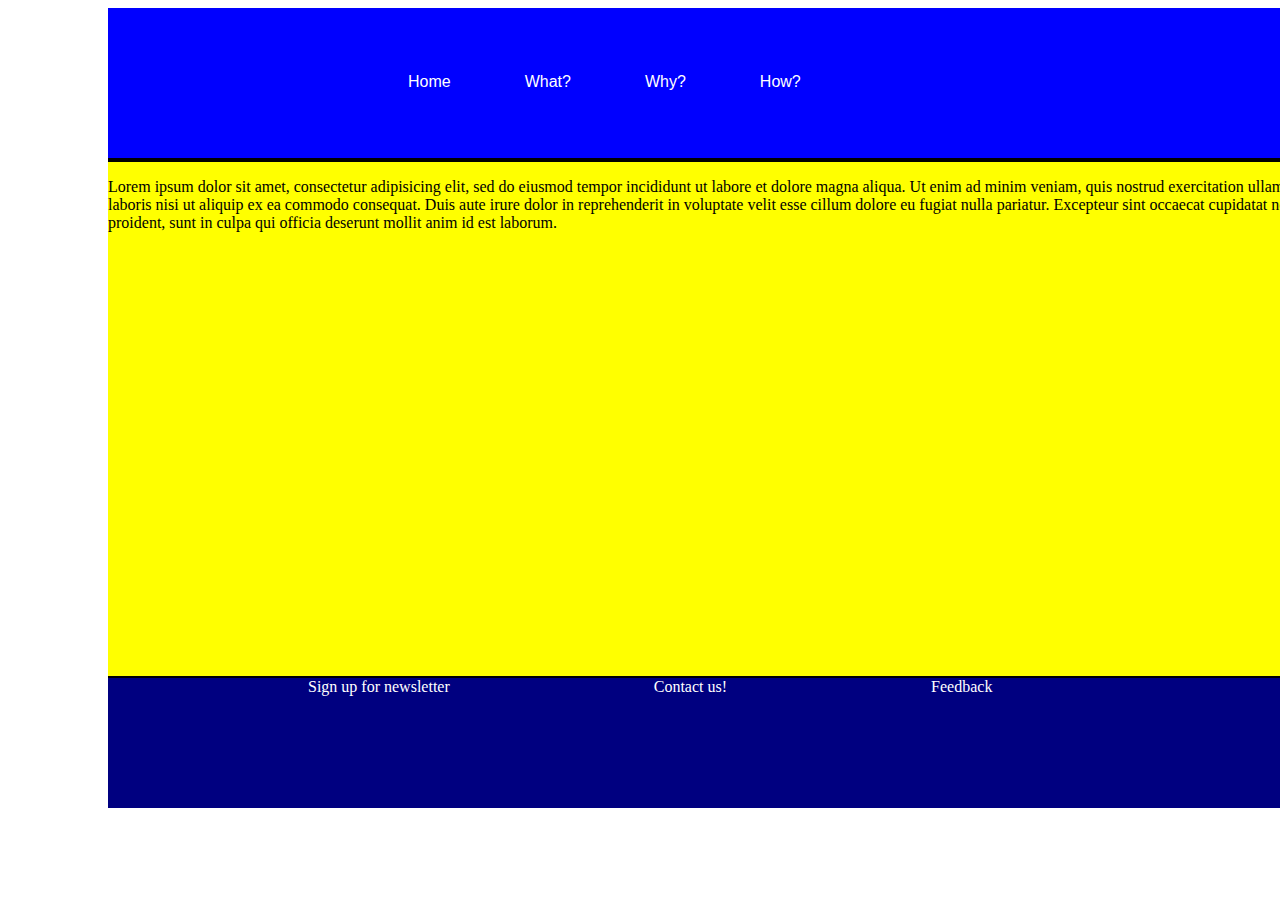
==== index.html @ d3a388ce "Initial files for final project" ====
<!DOCTYPE html>
<html>
	<head>
		<link rel="stylesheet" type="text/css" href="style.css">
		<link rel="stylesheet" type="text/css" href="_css/reset.css">

		<title>Eckis Poesie fuer Pimpfe</title>

	</head>

	<body>

		<div id = "wrapper">
			<div class = "header">

				<div class = "nav_main">
					<ul class = "nav_bar">
						<li><a href = "index.html">Home</a></li>

						<li><a href = "what.html">What?</a></li>

						<li><a href = "why.html">Why?</a></li>

						<li><a href = "how.html">How?</a></li>

				</div> <!-- navigation -->

			</div> <!-- header -->

			<div class = "content">


				<p>Lorem ipsum dolor sit amet, consectetur adipisicing elit, sed do eiusmod
				tempor incididunt ut labore et dolore magna aliqua. Ut enim ad minim veniam,
				quis nostrud exercitation ullamco laboris nisi ut aliquip ex ea commodo
				consequat. Duis aute irure dolor in reprehenderit in voluptate velit esse
				cillum dolore eu fugiat nulla pariatur. Excepteur sint occaecat cupidatat non
				proident, sunt in culpa qui officia deserunt mollit anim id est laborum.
				</p>



			</div> <!-- content -->




			<div class ="footer">

			<a href = "newsletter.html">Sign up for newsletter</a>

			<a href = "contactus.html">Contact us!</a>

			<a href = "feedback.html">Feedback</a>

			</div> <!-- footer -->

		</div> <!-- wrapper -->

	</body>

</html>
---- style.css ----
#wrapper {

	width: 1200px;
	min-height: 800px;
	margin-left: 100px;
	background-color: yellow;
	position: relative;
}

.header { 

	height: 150px;
	background-color: blue;
	border-bottom: 4px solid black;

}

.nav_main	{
	color: white;
	padding-top: 65px;
	padding-left: 300px;
	float: left;
}

ul {
    list-style: none;
    padding: 0;
    margin: 0;
}

li	{
	display: inline;
	padding-right: 70px;
}

.nav_bar a	{
	font-family: "Verdana", sans-serif;
	font-size: 16px;
	color: white;
	text-decoration: none;
}

.nav_bar	a:hover {
	color: #ed5628;
	text-decoration: none;
}


.content {
		box-sizing: border-box;

}

.footer {
	height: 130px;
	width: 1200px;
	background-color: navy;
	border-top: 2px;
	position: absolute;
    bottom: 0;
    border-top: 2px solid black;
}

.footer	a  {
	color: white;
	text-decoration: none;
	font-family: verdana;
	margin-left: 200px;
}

.footer	a:hover  {
	color: #ed5628;
	text-decoration: none;
}
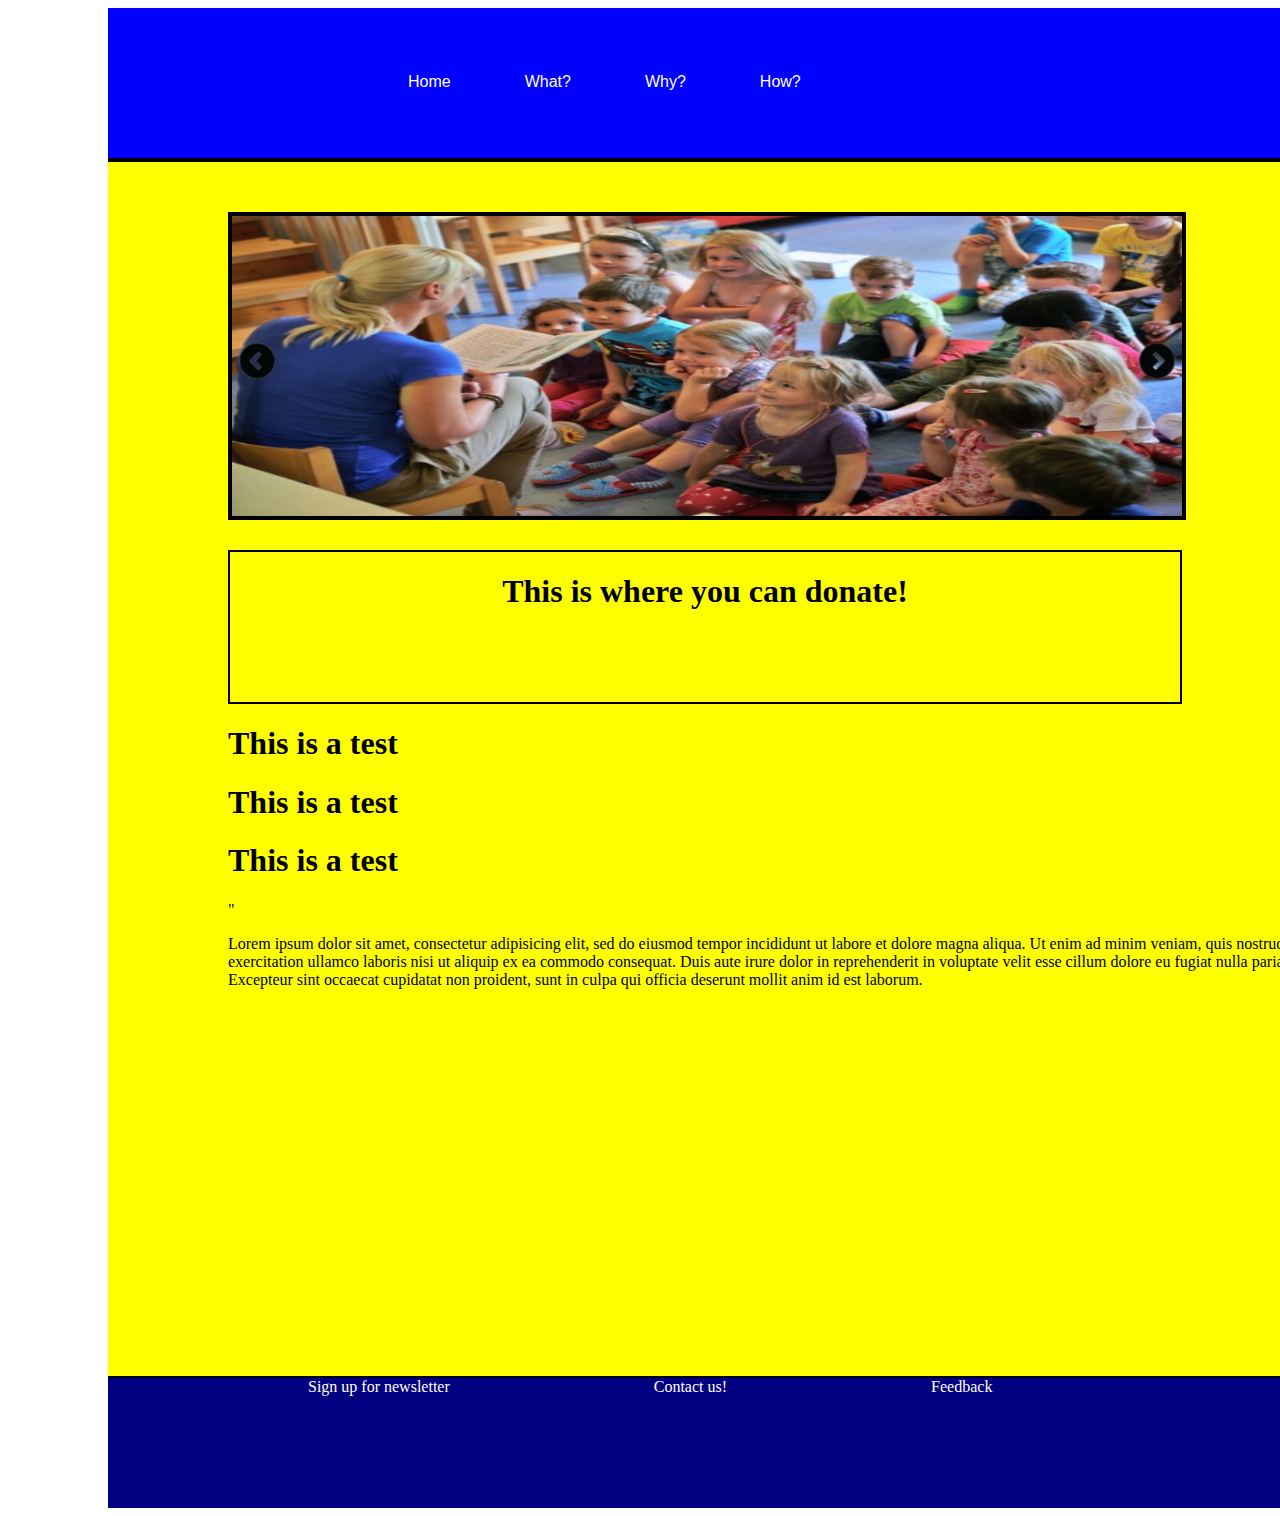
==== commit 5c17ccc2: "With slider and other significant updates" ====
--- a/index.html
+++ b/index.html
@@ -4,11 +4,12 @@
 		<link rel="stylesheet" type="text/css" href="style.css">
 		<link rel="stylesheet" type="text/css" href="_css/reset.css">
 
-		<title>Eckis Poesie fuer Pimpfe</title>
+		<title>Poetry for Peewees</title>
 
 	</head>
 
 	<body>
+	<!-- Is this necessary? -->
 
 		<div id = "wrapper">
 			<div class = "header">
@@ -27,6 +28,36 @@
 
 			</div> <!-- header -->
 
+				<div class = "subwrapper">
+
+			
+			<div class = "slider">
+				<img src="_images/img_1.jpg" id = "image">
+
+
+				<div class = "left_holder"><img onClick = "slide(-1)" class = "left_arrow" src = "_images/arrow_left.png"</>
+				</div>
+				
+				<div class = "right_holder"><img onClick = "slide(1)" class = "right_arrow" src = "_images/arrow_right.png"</>
+				</div>
+
+			</div> <!-- slider -->
+
+			<div class = "donate">
+				<h1>This is where you can donate!</h1>
+			</div>
+
+			<div class = "quote_1"> <h1>This is a test</h1></div>
+
+			<div class = "quote_2"><h1>This is a test</h1></div>
+
+			<div class = "quote_3"><h1>This is a test</h1></div>
+
+
+
+			<div clas = "soundcloud_embed"></div>"
+			<!-- Soundcloud embed displays the last reading -->
+
 			<div class = "content">
 
 
@@ -43,7 +74,7 @@
 			</div> <!-- content -->
 
 
-
+			</div> <!-- subwrapper -->
 
 			<div class ="footer">
 
@@ -55,7 +86,11 @@
 
 			</div> <!-- footer -->
 
+			<script src = "apps.js"></script>
+
 		</div> <!-- wrapper -->
+
+
 
 	</body>
 
--- a/style.css
+++ b/style.css
@@ -1,10 +1,17 @@
 #wrapper {
 
 	width: 1200px;
-	min-height: 800px;
+	min-height: 1500px;
 	margin-left: 100px;
 	background-color: yellow;
 	position: relative;
+}
+
+.subwrapper {
+	width: 1100px;
+	height: 100%;
+	margin-top: 50px;
+	margin-left: 120px;
 }
 
 .header { 
@@ -71,4 +78,103 @@
 .footer	a:hover  {
 	color: #ed5628;
 	text-decoration: none;
+}
+
+.slider {
+	height: 300px;
+	width: 950px;
+	/*margin: 50px auto;*/
+	position: relative;
+	border: 4px solid black;
+}
+
+#image {
+
+	height: 300px;
+	width: 950px;
+	position: absolute;
+
+}
+
+.slide_img {
+
+}
+
+.left_holder {
+	height: 300px;
+	width: 100px;
+	position: absolute;
+	left: 0px;
+	top: 0px;
+
+}
+
+.right_holder {
+	height: 300px;
+	width: 100px;
+	position: absolute;
+	right: 0px;
+	top: 0px;
+
+}
+
+.left_arrow {
+	height: 50px;
+	width: 50px;
+	position: absolute;
+	top: 40%;
+	left: 0px;
+}
+
+.right_arrow {
+	height: 50px;
+	width: 50px;
+	position: absolute;
+	top: 40%;
+	right: 0px;
+}
+
+.donate {
+	width: 950px;
+	height: 150px;
+	margin-top: 30px;
+	border: 2px solid black;
+	text-align: center;
+	/*margin-left: 105px;*/
+}
+
+.quote1 {
+	width: 200px;
+	height: 200px;
+	margin: 20px;
+	border: 2px solid black;
+	border-radius: 15%;
+	float: left;
+}
+
+.quote2 {
+	width: 200px;
+	height: 200px;
+	margin: 20px;
+	border: 2px solid black;
+	border-radius: 15%;
+	float: left;
+}
+
+.quote3 {
+	width: 100px;
+	height: 200px;
+	margin: 20px;
+	border: 2px solid black;
+	border-radius: 15%;
+	float: left;
+}
+
+.quote4 {
+	width: 200px;
+	height: 200px;
+	margin: 20px;
+	border: 2px solid black;
+	border-radius: 15%;
+	float: left;
 }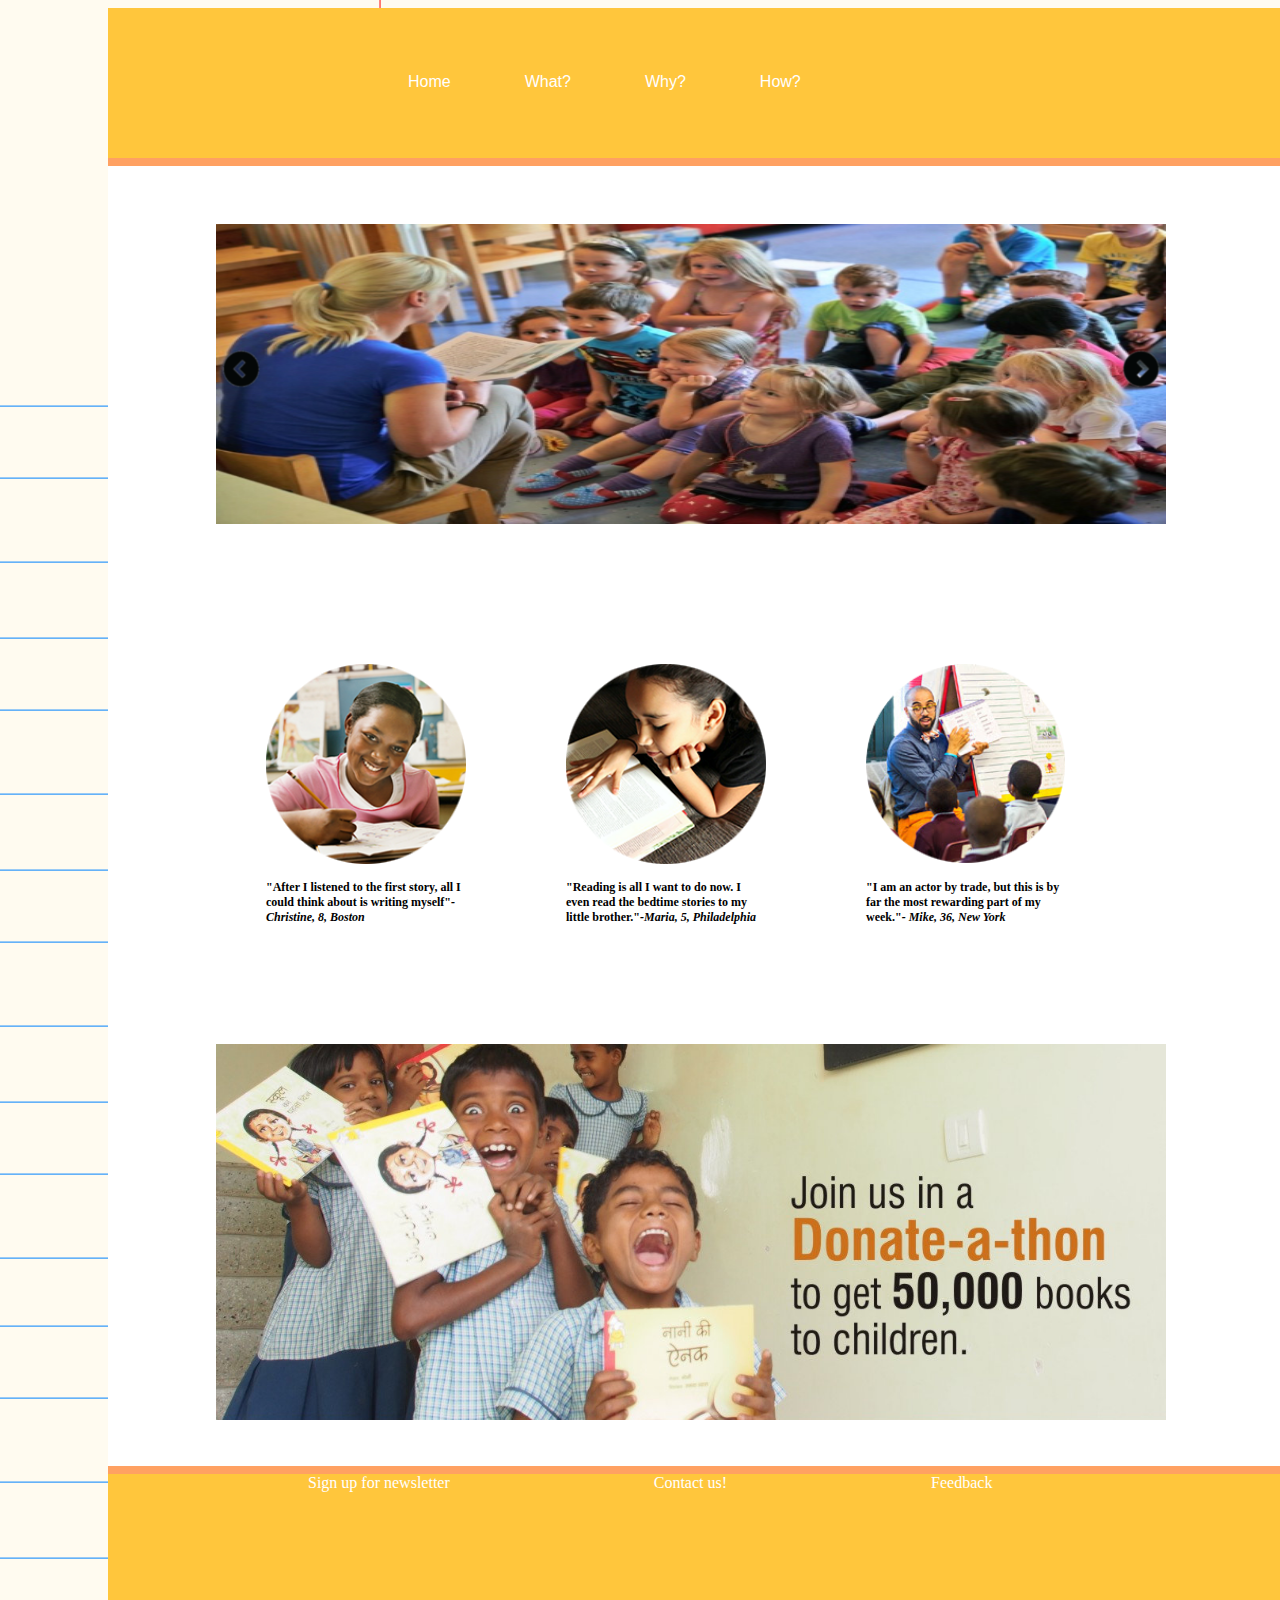
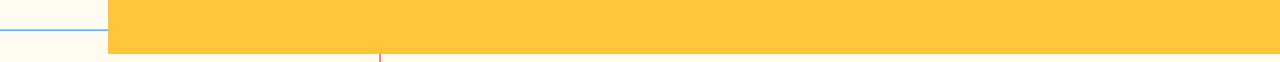
==== commit e39f5e74: "With updates to css and html // Incorporation of quotes and round images // Incorporation of donate " ====
--- a/index.html
+++ b/index.html
@@ -32,7 +32,7 @@
 
 			
 			<div class = "slider">
-				<img src="_images/img_1.jpg" id = "image">
+				<img src= "_images/img_1.jpg" id = "image">
 
 
 				<div class = "left_holder"><img onClick = "slide(-1)" class = "left_arrow" src = "_images/arrow_left.png"</>
@@ -43,17 +43,27 @@
 
 			</div> <!-- slider -->
 
-			<div class = "donate">
-				<h1>This is where you can donate!</h1>
+			<div class = "quote_section"> <img src = "_images/quotes_1.png">
+				<p><strong>"After I listened to the first story, all I could think about is writing myself"<em>- Christine, 8, Boston</em></strong></p>
 			</div>
 
-			<div class = "quote_1"> <h1>This is a test</h1></div>
+			<div class = "quote_section"> <img src = "_images/quotes_2.png">
+				<p><strong>"Reading is all I want to do now. I even read the bedtime stories to my little brother."<em>-Maria, 5, Philadelphia</em></strong></p>
+			</div>
 
-			<div class = "quote_2"><h1>This is a test</h1></div>
+			<div class = "quote_section"> <img src = "_images/quotes_3.png">
+				<p><strong>"I am an actor by trade, but this is by far the most rewarding part of my week."<em>- Mike, 36, New York</em></strong></p>
+			</div>
 
-			<div class = "quote_3"><h1>This is a test</h1></div>
+<!-- 			<div class = "quote_section_2"> <img src = "_images/quote_2.png">
+			</div>
 
+			<div class = "quote_section_3"> <img src = "_images/quote_3.png">
+			</div> -->
 
+			<div class = "donate">
+				<img src = "_images/donate_banner.jpg">
+			</div>
 
 			<div clas = "soundcloud_embed"></div>"
 			<!-- Soundcloud embed displays the last reading -->
--- a/style.css
+++ b/style.css
@@ -1,24 +1,31 @@
+body {
+	background-image: url(_images/background_lined.jpg)
+
+}
+
 #wrapper {
 
 	width: 1200px;
 	min-height: 1500px;
 	margin-left: 100px;
-	background-color: yellow;
+	background-color: white;
 	position: relative;
 }
 
 .subwrapper {
-	width: 1100px;
+	width: 950px;
 	height: 100%;
 	margin-top: 50px;
-	margin-left: 120px;
+	margin-left: 100px;
+	border: 8px solid white;
 }
 
 .header { 
 
 	height: 150px;
-	background-color: blue;
-	border-bottom: 4px solid black;
+	width: 100%;
+	background-color: #ffc63c;
+	border-bottom: 8px solid #ffa162;
 
 }
 
@@ -59,13 +66,12 @@
 }
 
 .footer {
-	height: 130px;
+	height: 180px;
 	width: 1200px;
-	background-color: navy;
-	border-top: 2px;
+	background-color: #ffc63c;
+	border-top: 8px solid #ffa162;
 	position: absolute;
     bottom: 0;
-    border-top: 2px solid black;
 }
 
 .footer	a  {
@@ -80,12 +86,13 @@
 	text-decoration: none;
 }
 
+/*Index page specific*/
+
 .slider {
 	height: 300px;
 	width: 950px;
 	/*margin: 50px auto;*/
 	position: relative;
-	border: 4px solid black;
 }
 
 #image {
@@ -134,47 +141,39 @@
 	right: 0px;
 }
 
-.donate {
-	width: 950px;
-	height: 150px;
-	margin-top: 30px;
-	border: 2px solid black;
-	text-align: center;
-	/*margin-left: 105px;*/
-}
-
-.quote1 {
+.quote_section {
 	width: 200px;
 	height: 200px;
-	margin: 20px;
-	border: 2px solid black;
+	margin-top: 140px;
+	margin-bottom: 80px;
+	margin-right: 50px;
+	margin-left: 50px;
 	border-radius: 15%;
 	float: left;
 }
 
-.quote2 {
-	width: 200px;
-	height: 200px;
-	margin: 20px;
-	border: 2px solid black;
-	border-radius: 15%;
-	float: left;
+.quote_section img {
+	width: 100%;
+	height: 100%;
 }
 
-.quote3 {
-	width: 100px;
-	height: 200px;
-	margin: 20px;
-	border: 2px solid black;
-	border-radius: 15%;
-	float: left;
+.quote_section p {
+	font-family: verdana;
+	font-size: 12px;
+
 }
 
-.quote4 {
-	width: 200px;
-	height: 200px;
-	margin: 20px;
-	border: 2px solid black;
-	border-radius: 15%;
-	float: left;
+.donate {
+	max-width: 100%;
+	max-height: 100%;
+	margin-top: 200px;
+	text-align: center;
+
+}
+
+.donate img { 
+	margin-top: 100px;
+	margin-bottom: 100px;
+	max-width: 100%;
+	max-height: 100%;
 }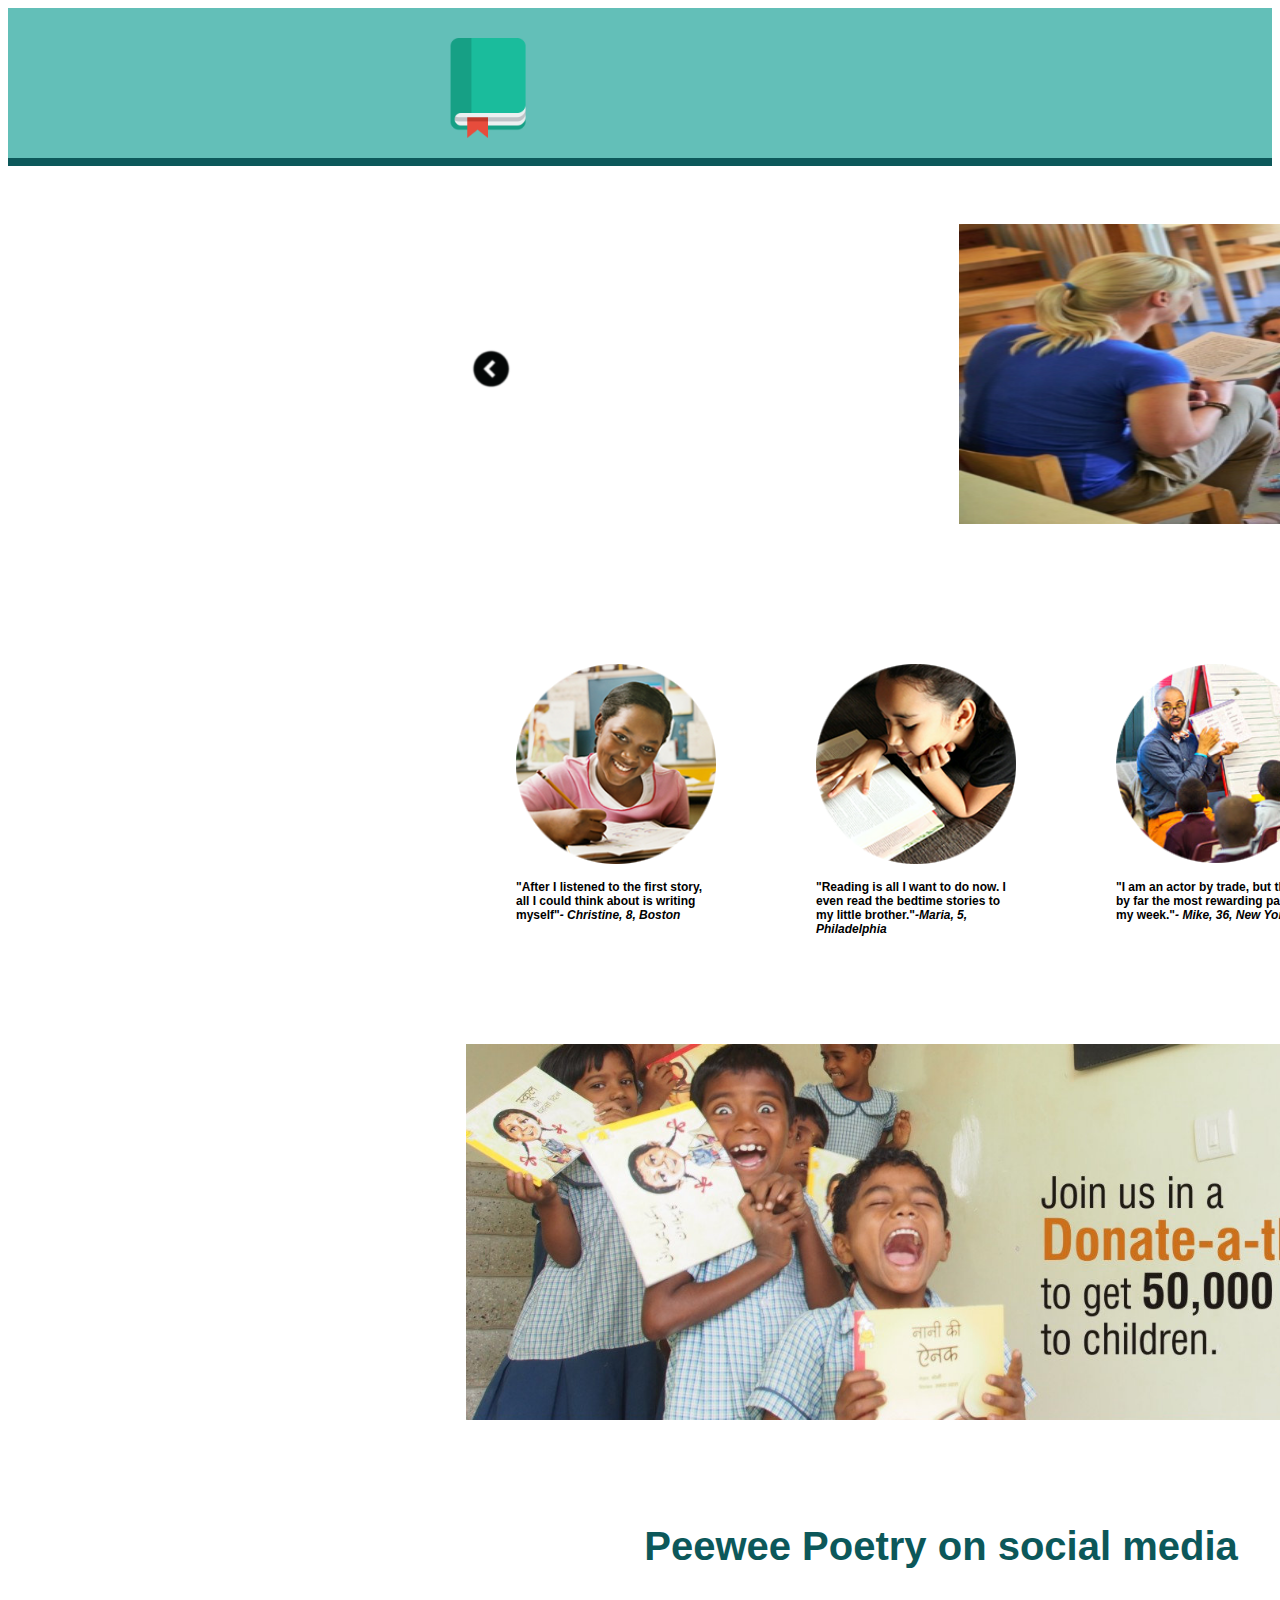
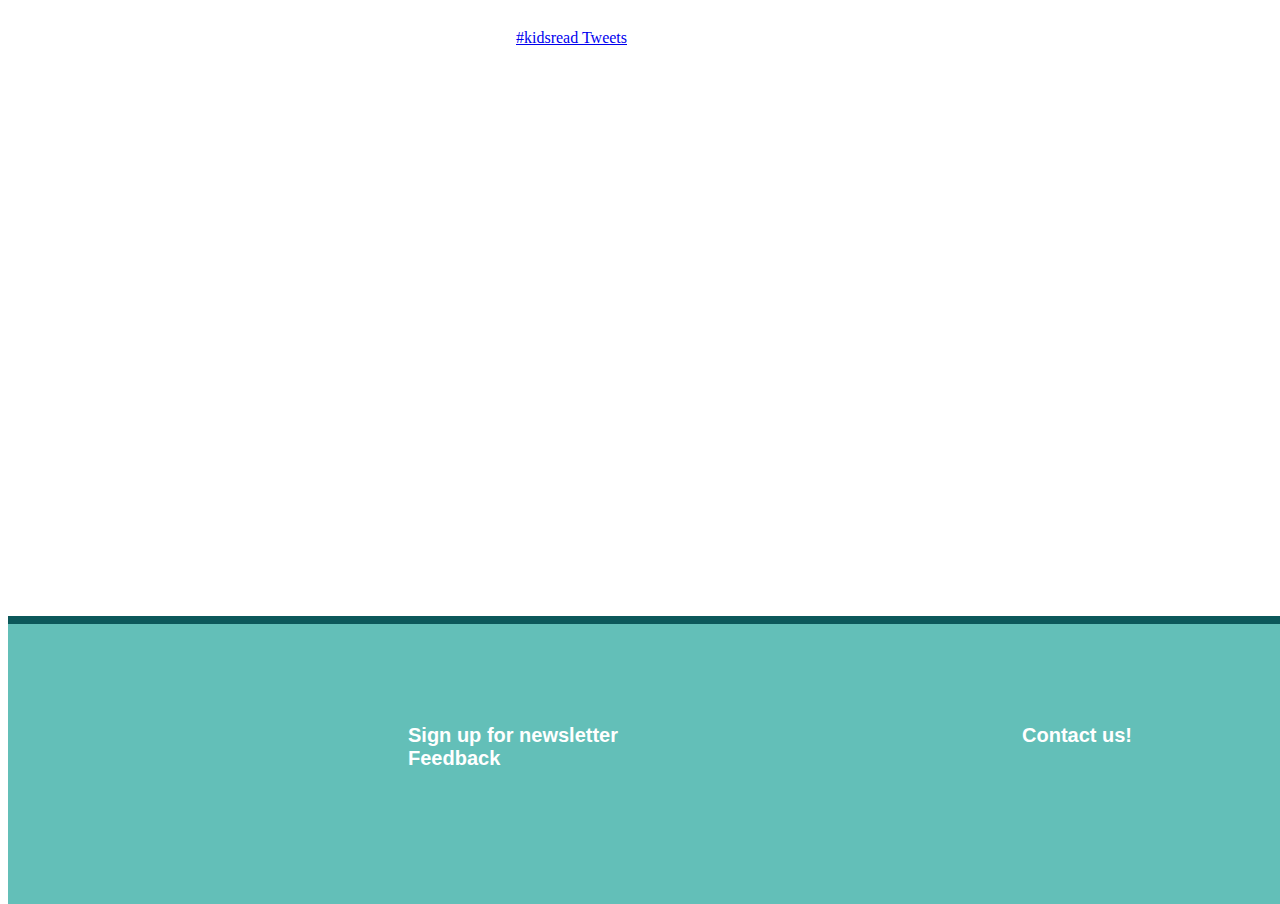
==== commit 6749ada7: "signficant changes to index, created other pages" ====
--- a/index.html
+++ b/index.html
@@ -1,92 +1,98 @@
 <!DOCTYPE html>
 <html>
 	<head>
-		<link rel="stylesheet" type="text/css" href="style.css">
+		<link rel="stylesheet" type="text/css" href="_css/style.css">
 		<link rel="stylesheet" type="text/css" href="_css/reset.css">
 
-		<title>Poetry for Peewees</title>
+		<title>Peewee Poetry</title>
 
 	</head>
 
 	<body>
-	<!-- Is this necessary? -->
 
-		<div id = "wrapper">
 			<div class = "header">
+
+				<div class="hdrimg">
+					<a href="index.html"><img src="_images/book_logo.png"/></a>
+				</div>
 
 				<div class = "nav_main">
 					<ul class = "nav_bar">
-						<li><a href = "index.html">Home</a></li>
+						<li><a href = "index.html">Our mission</a></li>
 
-						<li><a href = "what.html">What?</a></li>
+						<li><a href = "our_stories.html">Our stories</a></li>
 
-						<li><a href = "why.html">Why?</a></li>
+						<li><a href = "our_actors.html">Our actors</a></li>
 
-						<li><a href = "how.html">How?</a></li>
+						<li><a href = "donate.html">Donate a reading</a></li>
 
 				</div> <!-- navigation -->
 
 			</div> <!-- header -->
 
-				<div class = "subwrapper">
+		<div id = "wrapper">
+
+			<div class = "subwrapper">
 
 			
-			<div class = "slider">
-				<img src= "_images/img_1.jpg" id = "image">
+				<div class = "slider">
+					<img src= "_images/img_1.jpg" id = "image">
 
 
-				<div class = "left_holder"><img onClick = "slide(-1)" class = "left_arrow" src = "_images/arrow_left.png"</>
-				</div>
-				
-				<div class = "right_holder"><img onClick = "slide(1)" class = "right_arrow" src = "_images/arrow_right.png"</>
-				</div>
+					<div class = "left_holder"><img onClick = "slide(-1)" class = "left_arrow" src = "_images/arrow_left.png"</>
+					</div>
+					
+					<div class = "right_holder"><img onClick = "slide(1)" class = "right_arrow" src = "_images/arrow_right.png"</>
+					</div>
 
-			</div> <!-- slider -->
-
-			<div class = "quote_section"> <img src = "_images/quotes_1.png">
-				<p><strong>"After I listened to the first story, all I could think about is writing myself"<em>- Christine, 8, Boston</em></strong></p>
-			</div>
-
-			<div class = "quote_section"> <img src = "_images/quotes_2.png">
-				<p><strong>"Reading is all I want to do now. I even read the bedtime stories to my little brother."<em>-Maria, 5, Philadelphia</em></strong></p>
-			</div>
-
-			<div class = "quote_section"> <img src = "_images/quotes_3.png">
-				<p><strong>"I am an actor by trade, but this is by far the most rewarding part of my week."<em>- Mike, 36, New York</em></strong></p>
-			</div>
-
-<!-- 			<div class = "quote_section_2"> <img src = "_images/quote_2.png">
-			</div>
-
-			<div class = "quote_section_3"> <img src = "_images/quote_3.png">
-			</div> -->
-
-			<div class = "donate">
-				<img src = "_images/donate_banner.jpg">
-			</div>
-
-			<div clas = "soundcloud_embed"></div>"
-			<!-- Soundcloud embed displays the last reading -->
-
-			<div class = "content">
-
-
-				<p>Lorem ipsum dolor sit amet, consectetur adipisicing elit, sed do eiusmod
-				tempor incididunt ut labore et dolore magna aliqua. Ut enim ad minim veniam,
-				quis nostrud exercitation ullamco laboris nisi ut aliquip ex ea commodo
-				consequat. Duis aute irure dolor in reprehenderit in voluptate velit esse
-				cillum dolore eu fugiat nulla pariatur. Excepteur sint occaecat cupidatat non
-				proident, sunt in culpa qui officia deserunt mollit anim id est laborum.
-				</p>
+				</div> <!-- slider -->
 
 
 
-			</div> <!-- content -->
+
+				<div class = "quote_section"> <img src = "_images/quotes_1.png">
+					<p><strong>"After I listened to the first story, all I could think about is writing myself"<em>- Christine, 8, Boston</em></strong></p>
+				</div>
+
+				<div class = "quote_section"> <img src = "_images/quotes_2.png">
+					<p><strong>"Reading is all I want to do now. I even read the bedtime stories to my little brother."<em>-Maria, 5, Philadelphia</em></strong></p>
+				</div>
+
+				<div class = "quote_section"> <img src = "_images/quotes_3.png">
+
+					<p><strong>"I am an actor by trade, but this is by far the most rewarding part of my week."<em>- Mike, 36, New York</em></strong></p>
+
+				</div>
+
+				<div class = "donate">
+					<img src = "_images/donate_banner.jpg">
+				</div>
+
+				<div class = "social_media_title"> Peewee Poetry on social media
+
+				</div>
+
+				<div class = "twitter_embed">
+					
+					<a class="twitter-timeline" href="https://twitter.com/hashtag/kidsread" data-widget-id="693561674901532672">#kidsread Tweets</a>
+					
+					<script>!function(d,s,id){var js,fjs=d.getElementsByTagName(s)[0],p=/^http:/.test(d.location)?'http':'https';if(!d.getElementById(id)){js=d.createElement(s);js.id=id;js.src=p+"://platform.twitter.com/widgets.js";fjs.parentNode.insertBefore(js,fjs);}}(document,"script","twitter-wjs");</script>
+				</div>
+
+				<div class = "soundcloud_embed">
+
+					<iframe width="300px" height="450" scrolling="no" frameborder="no" src="https://w.soundcloud.com/player/?url=https%3A//api.soundcloud.com/tracks/39874761&amp;auto_play=false&amp;hide_related=false&amp;show_comments=true&amp;show_user=true&amp;show_reposts=false&amp;visual=true"></iframe>
+				
+				</div>
+
+		</div> <!-- wrapper -->
+
+		</div> <!-- subwrapper -->
 
 
-			</div> <!-- subwrapper -->
 
-			<div class ="footer">
+
+		<div class ="footer">
 
 			<a href = "newsletter.html">Sign up for newsletter</a>
 
@@ -94,11 +100,9 @@
 
 			<a href = "feedback.html">Feedback</a>
 
-			</div> <!-- footer -->
+		</div> <!-- footer -->
 
-			<script src = "apps.js"></script>
-
-		</div> <!-- wrapper -->
+		<script src = "_jscript/apps.js"></script>
 
 
 
--- a/_css/style.css
+++ b/_css/style.css
@@ -0,0 +1,237 @@
+body {
+	background-image: url(_images/background_lined.jpg)
+
+}
+
+#wrapper {
+
+	width: 1200px;
+	min-height: 1500px;
+	margin-left: 100px;
+	background-color: white;
+	position: relative;
+}
+
+.subwrapper {
+	width: 950px;
+	height: 100%;
+	margin-top: 50px;
+	margin-left: 350px;
+	border: 8px solid white;
+}
+
+.header { 
+
+	height: 150px;
+	width: 100%;
+	background-color: #63bfb8;
+	border-bottom: 8px solid #0c585a;
+
+}
+
+.hdrimg	{
+	padding: 30px;
+	margin-bottom: 20px;
+	margin-left: 400px;
+	float: left;
+}
+
+.hdrimg img {
+
+	width: 100px;
+    height: 100px;
+
+}
+
+.nav_main	{
+	color: white;
+	padding-top: 65px;
+	padding-left: 50px;
+	float: left;
+}
+
+ul {
+    list-style: none;
+    padding: 0;
+    margin: 0;
+}
+
+li	{
+	display: inline;
+	padding-right: 70px;
+}
+
+.nav_bar a	{
+	font-family: "Helvetica", sans-serif;
+	font-size: 25px;
+	color: white;
+	text-decoration: none;
+	font-weight: bold;
+}
+
+.nav_bar	a:hover {
+	color: #ed5628;
+	text-decoration: none;
+}
+
+
+.content {
+		box-sizing: border-box;
+
+}
+
+.footer {
+	height: 180px;
+	width: 100%;
+	background-color: #63bfb8;
+	border-top: 8px solid #0c585a;
+	position: absolute;
+	padding-top: 100px;
+/*    bottom: 0;*/
+	clear: all;
+	margin-top: 500px;
+}
+
+.footer	a  {
+/*	font-family: "Helvetica", sans-serif;
+	font-size: 20px;
+	color: white;
+	text-decoration: none;*/
+/*	color: white;
+	text-decoration: none;
+	font-family: helvetica;
+	margin-left: 200px;*/
+	font-family: "Helvetica", sans-serif;
+	font-size: 20px;
+	color: white;
+	text-decoration: none;
+	font-weight: bold;
+	margin-left: 400px;
+}
+
+/*Footer text needs margin top and be in line with */
+
+.footer	a:hover  {
+	color: #ed5628;
+	text-decoration: none;
+}
+
+/*Index page specific*/
+
+.slider {
+	height: 300px;
+	width: 950px;
+	/*margin: 50px auto;*/
+	position: relative;
+}
+
+#image {
+
+	height: 300px;
+	width: 950px;
+	position: absolute;
+
+}
+
+.left_holder {
+	height: 300px;
+	width: 100px;
+	position: absolute;
+	left: 0px;
+	top: 0px;
+
+}
+
+.right_holder {
+	height: 300px;
+	width: 100px;
+	position: absolute;
+	right: 0px;
+	top: 0px;
+
+}
+
+.left_arrow {
+	height: 50px;
+	width: 50px;
+	position: absolute;
+	top: 40%;
+	left: 0px;
+}
+
+.right_arrow {
+	height: 50px;
+	width: 50px;
+	position: absolute;
+	top: 40%;
+	right: 0px;
+}
+
+.quote_section {
+	width: 200px;
+	height: 200px;
+	margin-top: 140px;
+	margin-bottom: 80px;
+	margin-right: 50px;
+	margin-left: 50px;
+	border-radius: 15%;
+	float: left;
+}
+
+.quote_section img {
+	width: 100%;
+	height: 100%;
+}
+
+.quote_section p {
+	font-family: helvetica;
+	font-size: 12px;
+
+}
+
+.donate {
+	max-width: 100%;
+	max-height: 100%;
+	text-align: center;
+	margin-bottom: 100px;
+
+}
+
+.donate img { 
+	margin-top: 100px;
+	max-width: 100%;
+	max-height: 100%;
+}
+
+.social_media_title {
+	font-family: helvetica;
+	text-align: center;
+	/*margin-left: 300px;*/
+	color: #0c585a;
+	font-size: 40px;
+	font-weight: bold;	
+
+}
+	
+
+.twitter_embed {
+
+	height: 300px;
+	width: 300px;
+	margin-top: 60px;
+	margin-bottom: 300px;
+	margin-left: 50px;
+	margin-right: 200px;
+	float: left;
+}
+
+.soundcloud_embed {
+
+	height: 300px;
+	width: 300px;
+	margin-top: 130px;
+	margin-bottom: 200px;
+	margin-right: 50px;
+	float: left;
+}
+
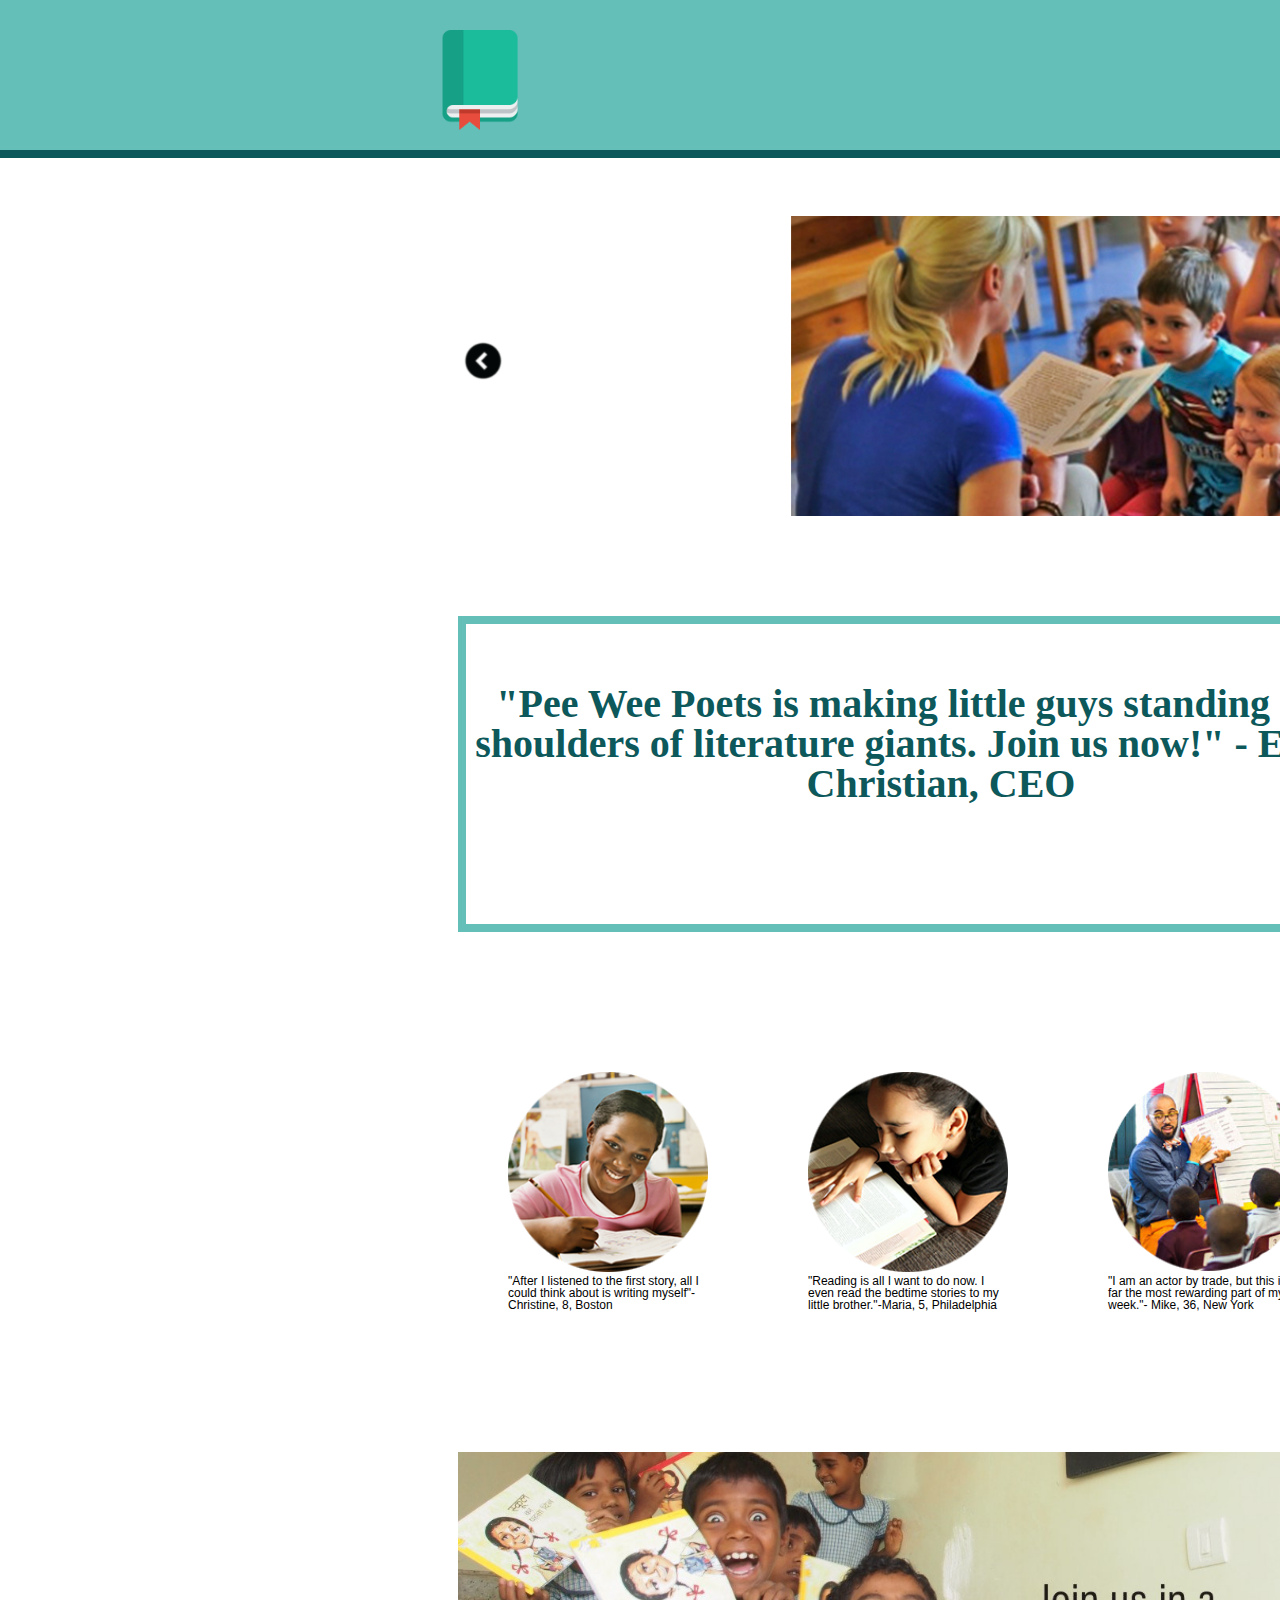
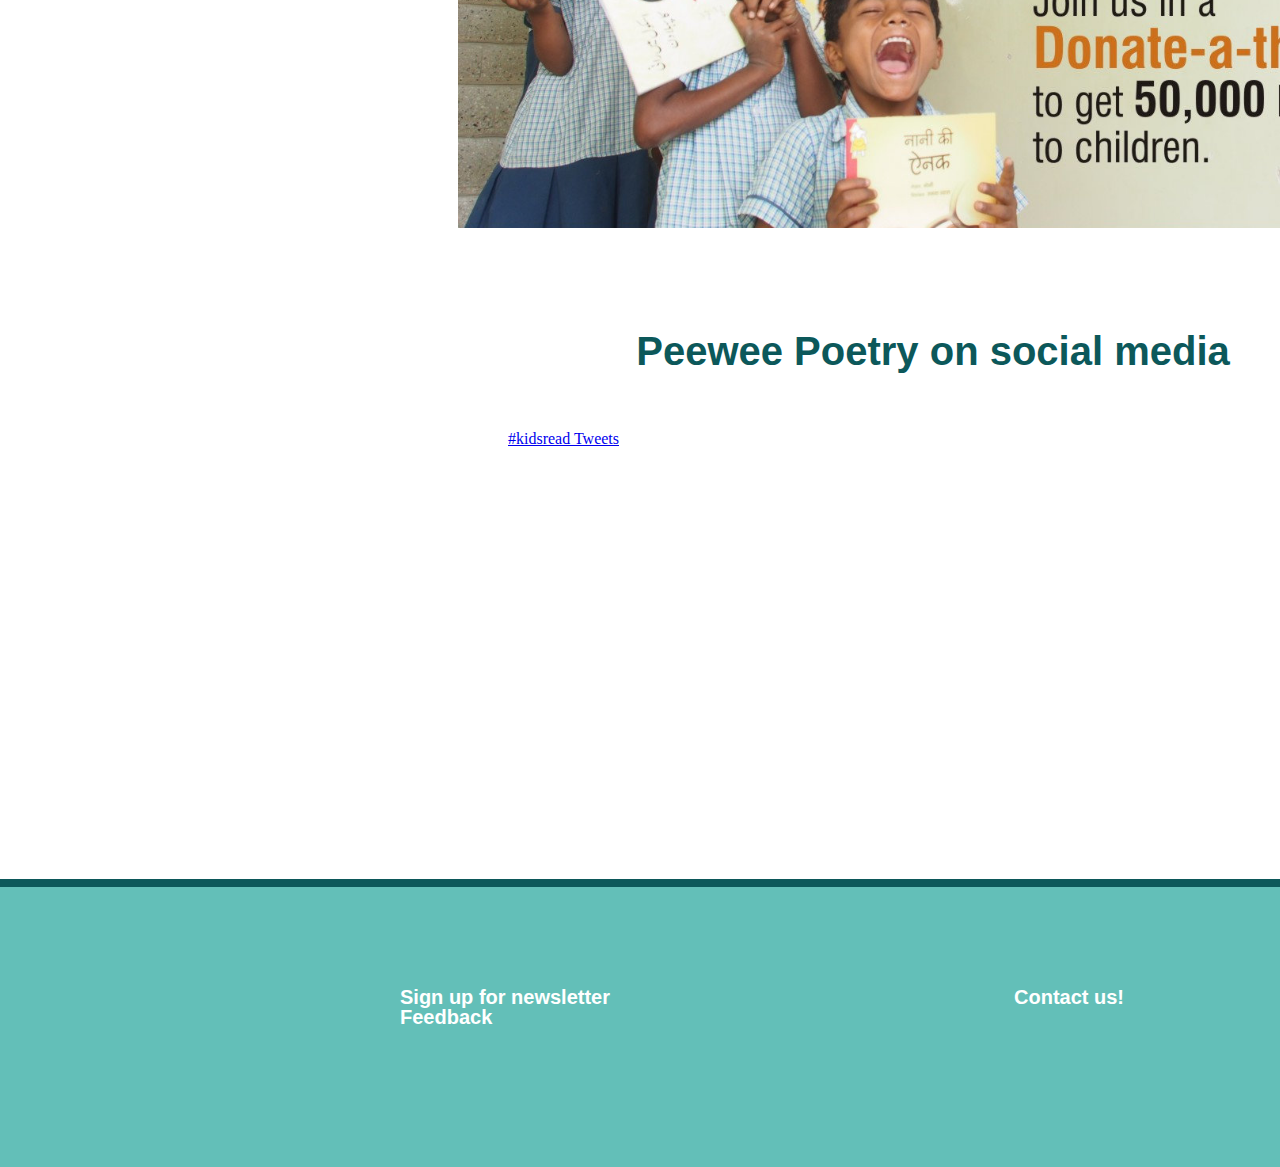
==== commit baef1340: "All updates" ====
--- a/index.html
+++ b/index.html
@@ -4,7 +4,7 @@
 		<link rel="stylesheet" type="text/css" href="_css/style.css">
 		<link rel="stylesheet" type="text/css" href="_css/reset.css">
 
-		<title>Peewee Poetry</title>
+		<title>Pee Wee Poets</title>
 
 	</head>
 
@@ -18,7 +18,7 @@
 
 				<div class = "nav_main">
 					<ul class = "nav_bar">
-						<li><a href = "index.html">Our mission</a></li>
+						<li><a href = "our_mission.html">Our mission</a></li>
 
 						<li><a href = "our_stories.html">Our stories</a></li>
 
@@ -46,6 +46,11 @@
 					</div>
 
 				</div> <!-- slider -->
+
+				<div class = "description_section"> 
+					<p>"Pee Wee Poets is making little guys standing on the shoulders of literature giants. Join us now!" - Eckhard Christian, CEO</p>
+
+				</div>
 
 
 
--- a/_css/style.css
+++ b/_css/style.css
@@ -1,8 +1,3 @@
-body {
-	background-image: url(_images/background_lined.jpg)
-
-}
-
 #wrapper {
 
 	width: 1200px;
@@ -67,6 +62,7 @@
 	color: white;
 	text-decoration: none;
 	font-weight: bold;
+	margin: 15px;
 }
 
 .nav_bar	a:hover {
@@ -165,6 +161,26 @@
 	position: absolute;
 	top: 40%;
 	right: 0px;
+}
+
+.description_section {
+	width: 950px;
+	height: 300px;
+	border: 8px solid #63bfb8;
+	margin-top: 100px;
+	font-size: 40px;
+	font-weight: bold;
+	text-align: center;	
+
+}
+
+.description_section p {
+	font-size: 40px;
+	font-weight: bold;
+	text-align: center;	
+	margin-top: 60px;
+	color: #0c585a ;
+
 }
 
 .quote_section {
